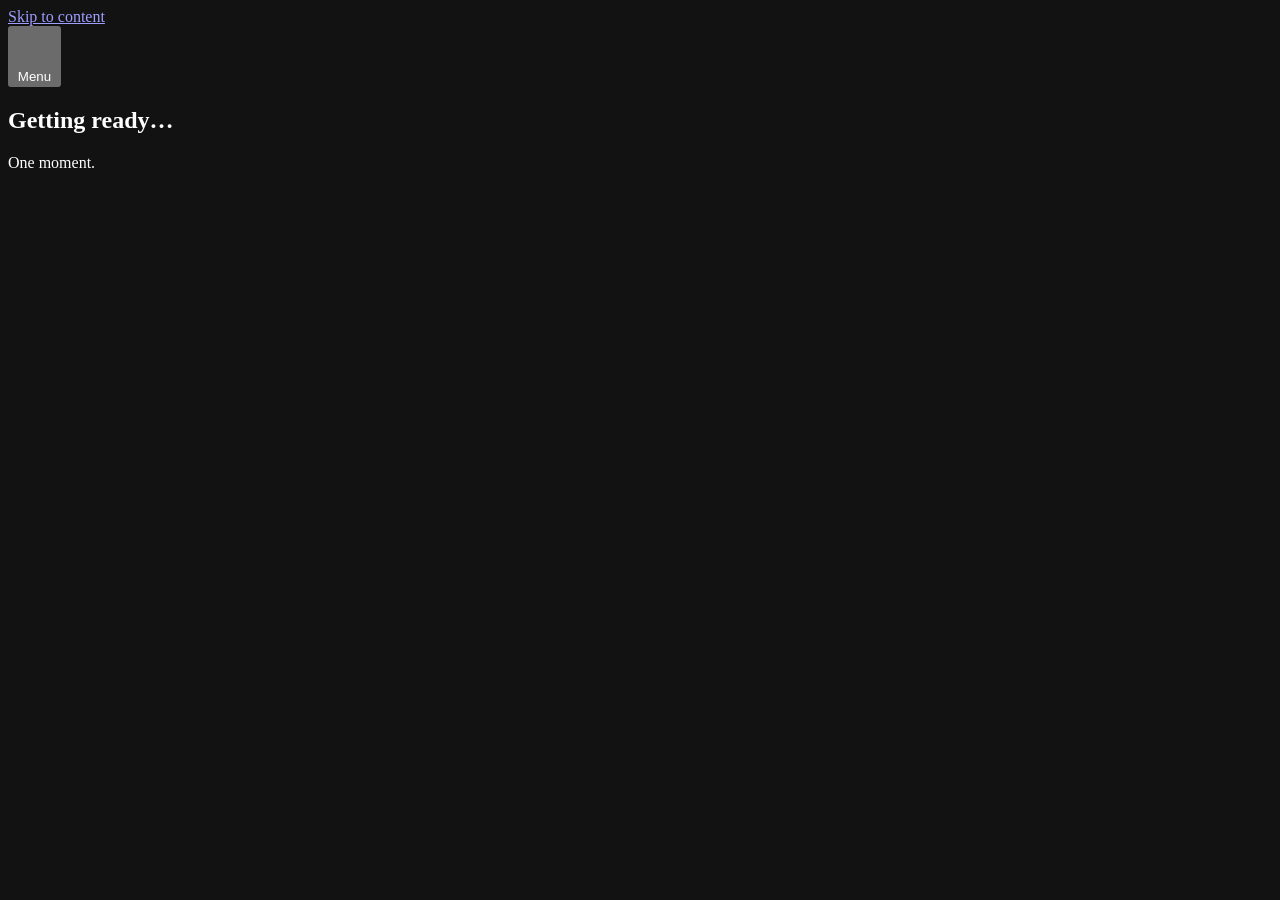
==== src/marketing_os/ui/static/index.html @ 2df7a7cb "Contain the mobile drawer: scrim, inert page, Escape from anywhere The audit's remaining P1. Open, t" ====
<!doctype html>
<html lang="en">
  <head>
    <meta charset="utf-8" />
    <meta name="viewport" content="width=device-width, initial-scale=1" />
    <title>MarketingOS</title>
    <meta name="color-scheme" content="dark" />
    <!--
      The server replaces __MOS_SESSION_TOKEN__ with a fresh session token every time
      this page is served. app.js reads it from this meta tag and sends it as the
      X-MOS-Token header on every /api/* request; without it the API answers 403.

      Content-Security-Policy is script-src 'self': every line of JavaScript must live
      in a real file under /static. No inline <script>, no CDN, no external fetches.
    -->
    <meta name="mos-token" content="__MOS_SESSION_TOKEN__" />
    <link rel="icon" href="data:image/svg+xml,%3Csvg xmlns='http://www.w3.org/2000/svg' viewBox='0 0 24 24'%3E%3Crect width='24' height='24' rx='6' fill='%230d0b0a'/%3E%3Crect x='5' y='15' width='14' height='2.5' fill='%23c96442'/%3E%3C/svg%3E" />
    <link rel="stylesheet" href="/static/styles.css" />
  </head>
  <body>
    <!--
THESIS: The brain as one vertical ledger of the operator's own words. Refuses the tile-and-card dashboard.
OWN-WORLD: Ember. Ink #0d0b0a ground, Surface #1a1614 panels, Paper #faf7f2 text at 100/78/50/32%, one Ember #c96442 accent object per view (Ember Bright #e2794f for accent text and focus), Sun #f4c24b for status only, Mist #2c2622 borders, Divider #241f1c hairlines. Bricolage Grotesque 800/600 display, Figtree 400-800 body at 18px, mono only inside code and terminal blocks. Pill buttons, 18px radius, no card shadows, no gradients beyond one hero atmosphere, dark only.
STORY: A marketer sees their business in their own words, takes the one next action, and opens the brain in Claude Code.
FIRST VIEWPORT: Rail left (240px): MarketingOS wordmark, brains, set up, footer credit. Column (720px): business name in Bricolage 800, lowercase eyebrow for the mode, one Ember next-action row with its fix button, then a two-column grid of ten peer cards, six answers then four checks, each with a name, a ready / needs-you state word and one line, opening in place to its details; then the Claude Code row.
FORM: The Ledger, index 4 of the grounded list, seed dce123ad. Pinned by the product owner on 2026-09-06: cards with a pass/fail state.
FINISH: unreviewed and undocumented is unfinished; this build ends with the finish review, the verdict, and DESIGN.md
    -->
    <a class="skip" href="#main">Skip to content</a>

    <svg class="sprite" aria-hidden="true" focusable="false" width="0" height="0">
      <symbol id="i-check" viewBox="0 0 24 24"><path d="M20 6 9 17l-5-5" /></symbol>
      <symbol id="i-alert" viewBox="0 0 24 24">
        <path d="M12 3 2 20h20L12 3Z" /><path d="M12 10v4" /><path d="M12 17.5v.5" />
      </symbol>
      <symbol id="i-info" viewBox="0 0 24 24">
        <circle cx="12" cy="12" r="9" /><path d="M12 11v5" /><path d="M12 7.5v.5" />
      </symbol>
      <symbol id="i-x" viewBox="0 0 24 24"><path d="M18 6 6 18M6 6l12 12" /></symbol>
      <symbol id="i-folder" viewBox="0 0 24 24">
        <path d="M3 7a2 2 0 0 1 2-2h4l2 2.5h8a2 2 0 0 1 2 2V18a2 2 0 0 1-2 2H5a2 2 0 0 1-2-2Z" />
      </symbol>
      <symbol id="i-file" viewBox="0 0 24 24">
        <path d="M14 3H7a2 2 0 0 0-2 2v14a2 2 0 0 0 2 2h10a2 2 0 0 0 2-2V8Z" /><path d="M14 3v5h5" />
      </symbol>
      <symbol id="i-right" viewBox="0 0 24 24"><path d="M5 12h13M13 6l6 6-6 6" /></symbol>
      <symbol id="i-left" viewBox="0 0 24 24"><path d="M19 12H6M11 18l-6-6 6-6" /></symbol>
      <symbol id="i-copy" viewBox="0 0 24 24">
        <rect x="9" y="9" width="12" height="12" rx="2" /><path d="M5 15V5a2 2 0 0 1 2-2h10" />
      </symbol>
      <symbol id="i-refresh" viewBox="0 0 24 24">
        <path d="M20 11a8 8 0 1 0-.7 4.5" /><path d="M20 5v6h-6" />
      </symbol>
      <symbol id="i-terminal" viewBox="0 0 24 24"><path d="m5 8 4 4-4 4" /><path d="M12 17h7" /></symbol>
      <symbol id="i-menu" viewBox="0 0 24 24"><path d="M4 7h16" /><path d="M4 12h16" /><path d="M4 17h16" /></symbol>
      <symbol id="i-plus" viewBox="0 0 24 24"><path d="M12 5v14" /><path d="M5 12h14" /></symbol>
      <symbol id="i-store" viewBox="0 0 24 24">
        <path d="M4 9h16v10a1 1 0 0 1-1 1H5a1 1 0 0 1-1-1Z" /><path d="m4 9 1.6-4.4A1 1 0 0 1 6.5 4h11a1 1 0 0 1 .9.6L20 9" />
        <path d="M10 20v-5h4v5" />
      </symbol>
      <symbol id="i-people" viewBox="0 0 24 24">
        <circle cx="9" cy="8" r="3.2" /><path d="M3 20a6 6 0 0 1 12 0" /><path d="M16.5 5.6a3.2 3.2 0 0 1 0 6.3" />
        <path d="M18 14.4A6 6 0 0 1 21.5 20" />
      </symbol>
      <symbol id="i-badge" viewBox="0 0 24 24">
        <circle cx="12" cy="8.5" r="3.5" /><path d="M5.5 20a6.5 6.5 0 0 1 13 0" />
      </symbol>
      <symbol id="i-search" viewBox="0 0 24 24"><circle cx="11" cy="11" r="6.5" /><path d="m16 16 4.5 4.5" /></symbol>
      <symbol id="i-chat" viewBox="0 0 24 24">
        <path d="M20 15a2 2 0 0 1-2 2H8l-4 3V6a2 2 0 0 1 2-2h12a2 2 0 0 1 2 2Z" />
      </symbol>
      <symbol id="i-home" viewBox="0 0 24 24">
        <path d="m4 10.5 8-6.5 8 6.5V19a1 1 0 0 1-1 1H5a1 1 0 0 1-1-1Z" />
      </symbol>
      <symbol id="i-down" viewBox="0 0 24 24"><path d="m6 9 6 6 6-6" /></symbol>
    </svg>

    <!-- Narrow screens only. The bar carries the drawer button and the name of the brain
         on screen; at 900px and up the rail is always in view and this bar is not drawn. -->
    <header class="topbar" id="topbar">
      <button class="btn btn--ghost btn--icon menu-btn" id="btn-menu" type="button"
        aria-expanded="false" aria-controls="sidebar">
        <svg viewBox="0 0 24 24" class="icon"><use href="#i-menu" /></svg>
        <span>Menu</span>
      </button>
      <p class="topbar__brain" id="topbar-brain"></p>
    </header>

    <div class="shell">
      <!-- One labelled landmark for the whole rail: the brains, the sections, and the
           footer tools. The tablist keeps its own semantics inside it. -->
      <nav class="sidebar" id="sidebar" aria-label="Brains and sections" hidden>
        <div class="sidebar__top">
          <a class="brand" href="/">
            <span class="brand__name">MarketingOS</span>
          </a>
          <button class="btn btn--ghost btn--icon drawer-close" id="btn-drawer-close" type="button"
            title="Close the menu">
            <svg viewBox="0 0 24 24" class="icon"><use href="#i-x" /></svg>
            <span class="sr-only">Close the menu</span>
          </button>
        </div>

        <section class="sidebar__section" aria-labelledby="sb-brains-title">
          <h2 class="sidebar__title eyebrow" id="sb-brains-title">brains</h2>
          <!-- Re-filled on every change; a live region would read the whole list. -->
          <ul class="brains" id="brains" role="list"></ul>
          <div class="sidebar__actions">
            <button class="sidebar__action" id="btn-new-brain" type="button">
              <svg viewBox="0 0 24 24" class="icon" aria-hidden="true"><use href="#i-plus" /></svg>
              <span>Set up another brain</span>
            </button>
          </div>
        </section>

        <section class="sidebar__section" id="tabs" aria-label="Sections" hidden>
          <div class="tabs" role="tablist" aria-label="Sections" aria-orientation="vertical">
            <button class="tab" id="tab-dashboard" type="button" role="tab" aria-selected="true"
              aria-controls="dashboard">
              <svg viewBox="0 0 24 24" class="icon" aria-hidden="true"><use href="#i-home" /></svg>
              <span>Dashboard</span>
            </button>
            <button class="tab" id="tab-commands" type="button" role="tab" aria-selected="false"
              aria-controls="commands">
              <svg viewBox="0 0 24 24" class="icon" aria-hidden="true"><use href="#i-terminal" /></svg>
              <span>Commands</span>
            </button>
          </div>
        </section>

        <footer class="sidebar__foot">
          <div class="sidebar__tools">
            <button class="btn btn--ghost btn--icon" id="btn-refresh" type="button" hidden
              title="Re-read the folder">
              <svg viewBox="0 0 24 24" class="icon"><use href="#i-refresh" /></svg>
              <span>Refresh</span>
            </button>
            <button class="btn btn--ghost btn--icon" id="btn-attach-folder" type="button"
              title="Attach a folder from an older layout">
              <svg viewBox="0 0 24 24" class="icon"><use href="#i-folder" /></svg>
              <span>Attach a folder&hellip;</span>
            </button>
          </div>
          <p class="credit"><span class="credit__mark">tvml</span> &middot; The Vibe Marketing Lab</p>
        </footer>
      </nav>

    <!-- The drawer's scrim: below the drawer, above the page, closes it on tap. -->
    <div class="scrim" id="scrim" hidden></div>
    <main id="main" class="main">
      <!-- ---------- boot / fatal ---------- -->
      <section class="boot" id="boot" aria-labelledby="boot-title">
        <div class="boot__card">
          <div class="spinner" aria-hidden="true"></div>
          <h1 class="boot__title" id="boot-title">Getting ready&hellip;</h1>
          <p class="boot__body" id="boot-body">One moment.</p>
          <p class="boot__detail" id="boot-detail"></p>
          <div id="boot-actions" class="boot__actions"></div>
        </div>
      </section>

      <!-- ---------- onboarding wizard ---------- -->
      <section class="wizard" id="wizard" aria-label="Set up a business brain" hidden>
        <ol class="stepper" id="stepper" role="list" aria-label="Setup progress">
          <li class="stepper__item" data-step="1"><span class="stepper__dot" aria-hidden="true">1</span><span class="stepper__state sr-only"></span><span class="stepper__label">Folder</span></li>
          <li class="stepper__item" data-step="2"><span class="stepper__dot" aria-hidden="true">2</span><span class="stepper__state sr-only"></span><span class="stepper__label">Who it's for</span></li>
          <li class="stepper__item" data-step="3"><span class="stepper__dot" aria-hidden="true">3</span><span class="stepper__state sr-only"></span><span class="stepper__label">Name</span></li>
          <li class="stepper__item" data-step="4"><span class="stepper__dot" aria-hidden="true">4</span><span class="stepper__state sr-only"></span><span class="stepper__label">Preview</span></li>
          <li class="stepper__item" data-step="5"><span class="stepper__dot" aria-hidden="true">5</span><span class="stepper__state sr-only"></span><span class="stepper__label">Create</span></li>
        </ol>

        <div class="wizard__card">
          <div class="wizard__body">
            <!-- Step 1 -->
            <div class="step" data-step="1">
              <h1 class="step__title" id="step-title">Let&rsquo;s set up your business brain</h1>
              <p class="step__lede">
                The brain is one folder of ordinary files that holds everything
                MarketingOS learns about your business: your brand, how you sound,
                who you sell to, what you sell. We have already picked a good place to keep it.
              </p>

              <div class="field">
                <div class="readout readout--lead" id="where-readout"></div>
                <p class="sr-only" id="where-live" aria-live="polite"></p>
                <div id="where-found"></div>

                <div class="browse">
                  <button class="btn btn--secondary" type="button" id="btn-browse"
                    aria-expanded="false" aria-controls="browse-panel">Choose a folder&hellip;</button>
                  <div class="browse__panel" id="browse-panel" hidden></div>
                </div>

                <details class="tech tech--quiet tech--choice" id="where-tech">
                  <summary class="tech__sum"><svg viewBox="0 0 24 24" class="icon disc" aria-hidden="true"><use href="#i-down" /></svg><span>Put it somewhere else</span></summary>
                  <div class="tech__body">
                    <p class="field__label" id="where-pick">Other places</p>
                    <div class="chips" id="path-chips" role="group" aria-labelledby="where-pick"></div>
                    <label class="field__label field__label--spaced" for="in-path">
                      Or type an exact location
                    </label>
                    <p class="field__help" id="path-help">
                      Anywhere you like. The brain gets its own folder inside it, named after
                      your business. If a folder is not there yet, it gets created.
                    </p>
                    <input class="input input--mono" id="in-path" type="text" spellcheck="false"
                      autocomplete="off" aria-describedby="path-help" />
                  </div>
                </details>
              </div>
            </div>

            <!-- Step 2 -->
            <div class="step" data-step="2" hidden>
              <h1 class="step__title">Who is this brain for?</h1>
              <p class="step__lede">
                This is the one answer that changes what you get. Pick the sentence that sounds
                like you.
              </p>

              <fieldset class="modes">
                <legend class="sr-only">Who is this brain for?</legend>

                <div class="mode">
                  <input type="radio" name="mode" id="mode-in-house" value="in-house" />
                  <label class="mode__card" for="mode-in-house">
                    <span class="mode__icon" aria-hidden="true"><svg viewBox="0 0 24 24" class="icon"><use href="#i-store" /></svg></span>
                    <span class="mode__text">
                      <span class="mode__title">I market my own business<span class="mode__tag">most people</span></span>
                      <span class="mode__body">
                        One business that belongs to you: your gym, your shop, your software.
                        Everything in here is about that one brand: how it sounds, who it is for,
                        what it sells.
                      </span>
                      <span class="mode__delta">
                        <svg viewBox="0 0 24 24" class="icon" aria-hidden="true"><use href="#i-right" /></svg>
                        Your brand only. No client list.
                      </span>
                    </span>
                    <span class="mode__check" aria-hidden="true"><svg viewBox="0 0 24 24" class="icon"><use href="#i-check" /></svg></span>
                  </label>
                </div>

                <div class="mode">
                  <input type="radio" name="mode" id="mode-agency" value="agency" />
                  <label class="mode__card" for="mode-agency">
                    <span class="mode__icon" aria-hidden="true"><svg viewBox="0 0 24 24" class="icon"><use href="#i-people" /></svg></span>
                    <span class="mode__text">
                      <span class="mode__title">I market other people's businesses</span>
                      <span class="mode__body">
                        You take on clients. This folder becomes your agency's own home base, with
                        your positioning and your process, and it carries a client list where every
                        client you sign gets a row.
                      </span>
                      <span class="mode__delta">
                        <svg viewBox="0 0 24 24" class="icon" aria-hidden="true"><use href="#i-right" /></svg>
                        Your brand, plus a client list.
                      </span>
                    </span>
                    <span class="mode__check" aria-hidden="true"><svg viewBox="0 0 24 24" class="icon"><use href="#i-check" /></svg></span>
                  </label>
                </div>

                <div class="mode">
                  <input type="radio" name="mode" id="mode-client" value="client"
                    aria-controls="agency-field" />
                  <label class="mode__card" for="mode-client">
                    <span class="mode__icon" aria-hidden="true"><svg viewBox="0 0 24 24" class="icon"><use href="#i-badge" /></svg></span>
                    <span class="mode__text">
                      <span class="mode__title">Someone hired me to market theirs</span>
                      <span class="mode__body">
                        The business in here is not yours; you work on it for an agency. Build one
                        of these per client. It holds that client's brand rather than your own, and
                        we ask which agency it belongs to.
                      </span>
                      <span class="mode__delta">
                        <svg viewBox="0 0 24 24" class="icon" aria-hidden="true"><use href="#i-right" /></svg>
                        One client's brand, filed under an agency.
                      </span>
                    </span>
                    <span class="mode__check" aria-hidden="true"><svg viewBox="0 0 24 24" class="icon"><use href="#i-check" /></svg></span>
                  </label>
                </div>
              </fieldset>

              <div class="field field--nested" id="agency-field" hidden>
                <label class="field__label" for="in-agency">Which agency is this client with?</label>
                <p class="field__help" id="agency-help">
                  The agency's name as clients would say it. It gets recorded in the brain so the
                  assistants know whose client this is.
                </p>
                <input class="input" id="in-agency" type="text" autocomplete="off"
                  placeholder="Northbeam Marketing" aria-describedby="agency-help" />
              </div>

              <details class="tech tech--quiet">
                <summary class="tech__sum"><svg viewBox="0 0 24 24" class="icon disc" aria-hidden="true"><use href="#i-down" /></svg><span>Show the technical bit</span></summary>
                <div class="tech__body">
                  <p class="tech__line">
                    Your answer sets <code>--mode</code>. Agency also scaffolds
                    <code>business/clients/clients.md</code>; client records the agency name in
                    <code>.mos/config.yaml</code>. In-house adds neither.
                  </p>
                </div>
              </details>
            </div>

            <!-- Step 3 -->
            <div class="step" data-step="3" hidden>
              <h1 class="step__title">What's the business called?</h1>
              <p class="step__lede">
                Use the name real customers use. It goes on the front page of the brain and into
                every document the assistants write for you.
              </p>

              <div class="field">
                <label class="field__label" for="in-name">Business name</label>
                <p class="field__help" id="name-help">
                  However you would say it out loud. You can change it later.
                </p>
                <input class="input input--lg" id="in-name" type="text" autocomplete="off"
                  placeholder="Cascade Strength Co." aria-describedby="name-help" />
              </div>

              <div class="readout" id="name-readout" aria-live="polite"></div>
            </div>

            <!-- Step 4 -->
            <div class="step" data-step="4" hidden>
              <h1 class="step__title">Here's exactly what gets created</h1>
              <p class="step__lede">
                Nothing has been written yet. This is the real plan, read back from the command
                that would run.
              </p>
              <div id="preview-body"></div>
            </div>

            <!-- Step 5 -->
            <div class="step" data-step="5" hidden>
              <h1 class="step__title" id="apply-title">Building your brain</h1>
              <p class="step__lede" id="apply-lede">
                Writing the files, then checking the result. This usually takes a few seconds.
              </p>
              <div id="apply-body"></div>
            </div>
          </div>

          <footer class="wizard__foot">
            <button class="btn btn--ghost" id="btn-back" type="button">
              <svg viewBox="0 0 24 24" class="icon"><use href="#i-left" /></svg>
              <span>Back</span>
            </button>
            <p class="wizard__hint" id="wizard-hint"></p>
            <button class="btn btn--primary" id="btn-next" type="button"
              aria-describedby="wizard-hint">
              <span>Continue</span>
              <svg viewBox="0 0 24 24" class="icon"><use href="#i-right" /></svg>
            </button>
          </footer>
        </div>
      </section>

      <!-- ---------- the interview: mos context, one question per screen ---------- -->
      <section class="view interview" id="interview" aria-labelledby="iv-title" hidden>
        <header class="page-head">
          <div class="page-head__main">
            <p class="page-head__eyebrow" id="iv-eyebrow">&nbsp;</p>
            <h1 class="page-head__title" id="iv-title">&nbsp;</h1>
            <p class="page-head__lede" id="iv-hint"></p>
          </div>
          <div class="page-head__end">
            <button class="btn btn--ghost" id="iv-exit" type="button">
              <svg viewBox="0 0 24 24" class="icon"><use href="#i-left" /></svg>
              <span>Back to the dashboard</span>
            </button>
          </div>
        </header>
        <ol class="iv-rail" id="iv-rail" role="list" aria-label="Questions"></ol>
        <div id="iv-body"></div>
      </section>

      <!-- ---------- attach: a brain from an older layout, plan first ---------- -->
      <section class="view" id="attach" aria-labelledby="attach-title" hidden>
        <header class="page-head">
          <div class="page-head__main">
            <p class="page-head__eyebrow">older layout</p>
            <h1 class="page-head__title" id="attach-title">&nbsp;</h1>
            <p class="page-head__lede" id="attach-lede"></p>
          </div>
        </header>
        <div id="attach-body"></div>
      </section>

      <!-- ---------- dashboard: the ledger ---------- -->
      <section class="view" id="dashboard" role="tabpanel" tabindex="0"
        aria-labelledby="tab-dashboard" hidden>
        <header class="page-head">
          <div class="page-head__main">
            <p class="page-head__eyebrow" id="dash-eyebrow">business brain</p>
            <h1 class="page-head__title" id="dash-title">&nbsp;</h1>
            <div class="em-rule" aria-hidden="true"></div>
            <div class="page-head__meta" id="dash-meta"></div>
          </div>
        </header>
        <div id="dash-body"></div>
      </section>

      <!-- ---------- commands ---------- -->
      <section class="view view--wide" id="commands" role="tabpanel" tabindex="0"
        aria-labelledby="tab-commands" hidden>
        <header class="page-head">
          <div class="page-head__main">
            <h1 class="page-head__title">Commands</h1>
            <p class="page-head__lede">
              These are the same commands the terminal runs. Each one shows you the exact line to
              type, so you can do it yourself next time.
            </p>
          </div>
        </header>
        <div class="cmd-layout">
          <nav class="cmd-list" id="cmd-list" aria-label="Commands"></nav>
          <div class="cmd-panel" id="cmd-panel"></div>
        </div>
      </section>
    </main>
    </div>

    <p class="sr-only" id="live" role="status" aria-live="polite"></p>
    <div class="toast" id="toast" role="status" aria-live="polite" hidden></div>

    <script src="/static/app.js"></script>
  </body>
</html>
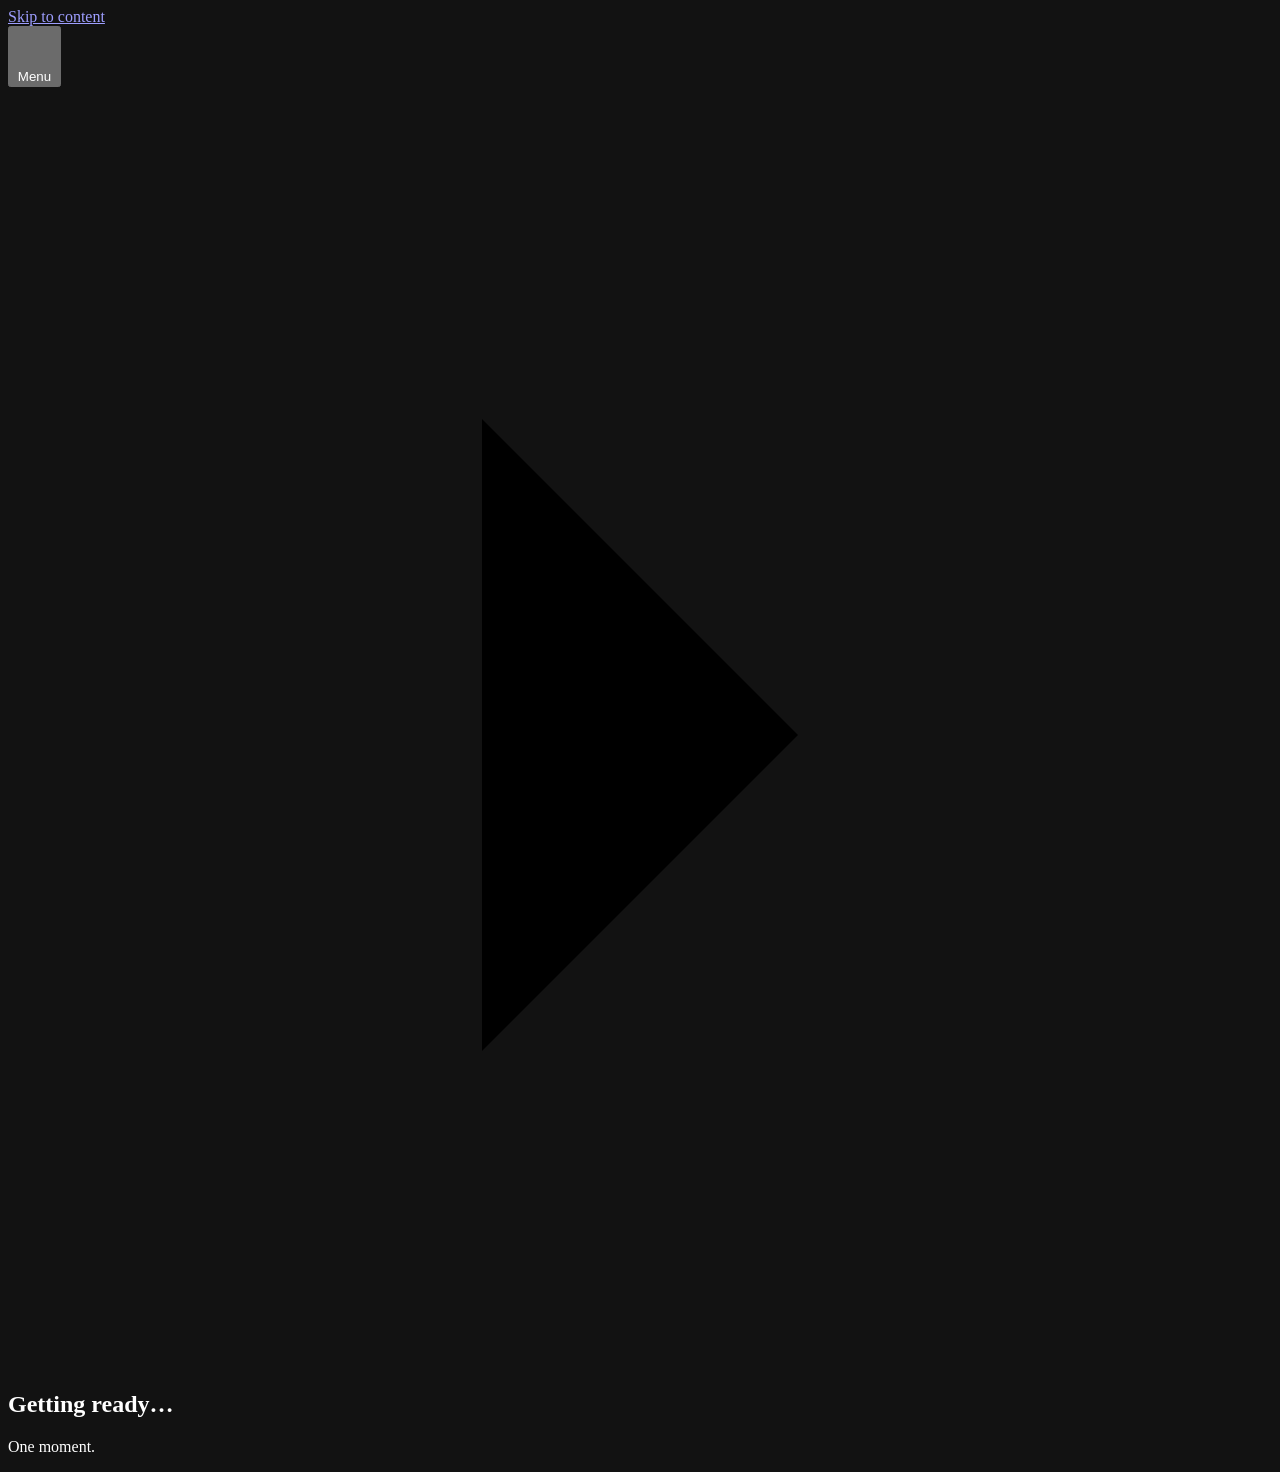
==== commit 8d32f68b: "Make the app read as a SaaS overview Pinned by the product owner on 2026-09-06: a dashboard, not a l" ====
--- a/src/marketing_os/ui/static/index.html
+++ b/src/marketing_os/ui/static/index.html
@@ -22,8 +22,8 @@
 THESIS: The brain as one vertical ledger of the operator's own words. Refuses the tile-and-card dashboard.
 OWN-WORLD: Ember. Ink #0d0b0a ground, Surface #1a1614 panels, Paper #faf7f2 text at 100/78/50/32%, one Ember #c96442 accent object per view (Ember Bright #e2794f for accent text and focus), Sun #f4c24b for status only, Mist #2c2622 borders, Divider #241f1c hairlines. Bricolage Grotesque 800/600 display, Figtree 400-800 body at 18px, mono only inside code and terminal blocks. Pill buttons, 18px radius, no card shadows, no gradients beyond one hero atmosphere, dark only.
 STORY: A marketer sees their business in their own words, takes the one next action, and opens the brain in Claude Code.
-FIRST VIEWPORT: Rail left (240px): MarketingOS wordmark, brains, set up, footer credit. Column (720px): business name in Bricolage 800, lowercase eyebrow for the mode, one Ember next-action row with its fix button, then a two-column grid of ten peer cards, six answers then four checks, each with a name, a ready / needs-you state word and one line, opening in place to its details; then the Claude Code row.
-FORM: The Ledger, index 4 of the grounded list, seed dce123ad. Pinned by the product owner on 2026-09-06: cards with a pass/fail state.
+FIRST VIEWPORT: Rail left (240px): MarketingOS wordmark, brains, set up, footer credit. A 52px app bar on every width: breadcrumb (brain, then Overview) at left, Re-check and Open in Claude Code as ghost utilities at right. Content full width to 1240px: a compact header with the business name in Bricolage 800 at 32px, a healthy / needs-attention word beside it, the mode eyebrow above and the meta line below, and the one Ember action at the right; then four status tiles (Answers, Structure, Assistants, Findings) with a number, a line and a ready / needs-you word; then two columns, 8/4: the Do this next to-do list and Your answers at left, Quick actions, Assistants and Navigation at right.
+FORM: The Ledger, index 4 of the grounded list, seed dce123ad. Pinned by the product owner on 2026-09-06: cards with a pass/fail state. Pinned by the product owner on 2026-09-06: SaaS overview shell from Mobbin references.
 FINISH: unreviewed and undocumented is unfinished; this build ends with the finish review, the verdict, and DESIGN.md
     -->
     <a class="skip" href="#main">Skip to content</a>
@@ -73,17 +73,34 @@
         <path d="m4 10.5 8-6.5 8 6.5V19a1 1 0 0 1-1 1H5a1 1 0 0 1-1-1Z" />
       </symbol>
       <symbol id="i-down" viewBox="0 0 24 24"><path d="m6 9 6 6 6-6" /></symbol>
+      <symbol id="i-chevron" viewBox="0 0 24 24"><path d="m9 6 6 6-6 6" /></symbol>
     </svg>
 
-    <!-- Narrow screens only. The bar carries the drawer button and the name of the brain
-         on screen; at 900px and up the rail is always in view and this bar is not drawn. -->
+    <!-- The app bar, on every width: the drawer button (narrow screens only), the
+         breadcrumb (brain, then section), and two utilities. -->
     <header class="topbar" id="topbar">
       <button class="btn btn--ghost btn--icon menu-btn" id="btn-menu" type="button"
         aria-expanded="false" aria-controls="sidebar">
         <svg viewBox="0 0 24 24" class="icon"><use href="#i-menu" /></svg>
         <span>Menu</span>
       </button>
-      <p class="topbar__brain" id="topbar-brain"></p>
+      <nav class="crumbs" aria-label="Where you are">
+        <p class="topbar__brain" id="topbar-brain"></p>
+        <svg viewBox="0 0 24 24" class="icon crumbs__sep" aria-hidden="true"><use href="#i-chevron" /></svg>
+        <p class="crumbs__here" id="topbar-section"></p>
+      </nav>
+      <div class="topbar__tools">
+        <button class="btn btn--ghost btn--icon" id="btn-recheck-top" type="button"
+          title="Re-check this brain" hidden>
+          <svg viewBox="0 0 24 24" class="icon"><use href="#i-refresh" /></svg>
+          <span>Re-check</span>
+        </button>
+        <button class="btn btn--ghost btn--icon" id="btn-open-cc" type="button"
+          title="Open this brain in Claude Code" hidden>
+          <svg viewBox="0 0 24 24" class="icon"><use href="#i-terminal" /></svg>
+          <span>Open in Claude Code</span>
+        </button>
+      </div>
     </header>
 
     <div class="shell">
@@ -361,7 +378,7 @@
       </section>
 
       <!-- ---------- the interview: mos context, one question per screen ---------- -->
-      <section class="view interview" id="interview" aria-labelledby="iv-title" hidden>
+      <section class="view view--form interview" id="interview" aria-labelledby="iv-title" hidden>
         <header class="page-head">
           <div class="page-head__main">
             <p class="page-head__eyebrow" id="iv-eyebrow">&nbsp;</p>
@@ -380,7 +397,7 @@
       </section>
 
       <!-- ---------- attach: a brain from an older layout, plan first ---------- -->
-      <section class="view" id="attach" aria-labelledby="attach-title" hidden>
+      <section class="view view--form" id="attach" aria-labelledby="attach-title" hidden>
         <header class="page-head">
           <div class="page-head__main">
             <p class="page-head__eyebrow">older layout</p>
@@ -391,22 +408,25 @@
         <div id="attach-body"></div>
       </section>
 
-      <!-- ---------- dashboard: the ledger ---------- -->
+      <!-- ---------- dashboard: the overview ---------- -->
       <section class="view" id="dashboard" role="tabpanel" tabindex="0"
         aria-labelledby="tab-dashboard" hidden>
-        <header class="page-head">
-          <div class="page-head__main">
+        <header class="ov-head">
+          <div class="ov-head__main">
             <p class="page-head__eyebrow" id="dash-eyebrow">business brain</p>
-            <h1 class="page-head__title" id="dash-title">&nbsp;</h1>
-            <div class="em-rule" aria-hidden="true"></div>
+            <div class="ov-head__row">
+              <h1 class="ov-head__title" id="dash-title">&nbsp;</h1>
+              <span class="ov-head__health" id="dash-health"></span>
+            </div>
             <div class="page-head__meta" id="dash-meta"></div>
           </div>
+          <div class="ov-head__actions" id="dash-actions"></div>
         </header>
         <div id="dash-body"></div>
       </section>
 
       <!-- ---------- commands ---------- -->
-      <section class="view view--wide" id="commands" role="tabpanel" tabindex="0"
+      <section class="view" id="commands" role="tabpanel" tabindex="0"
         aria-labelledby="tab-commands" hidden>
         <header class="page-head">
           <div class="page-head__main">
